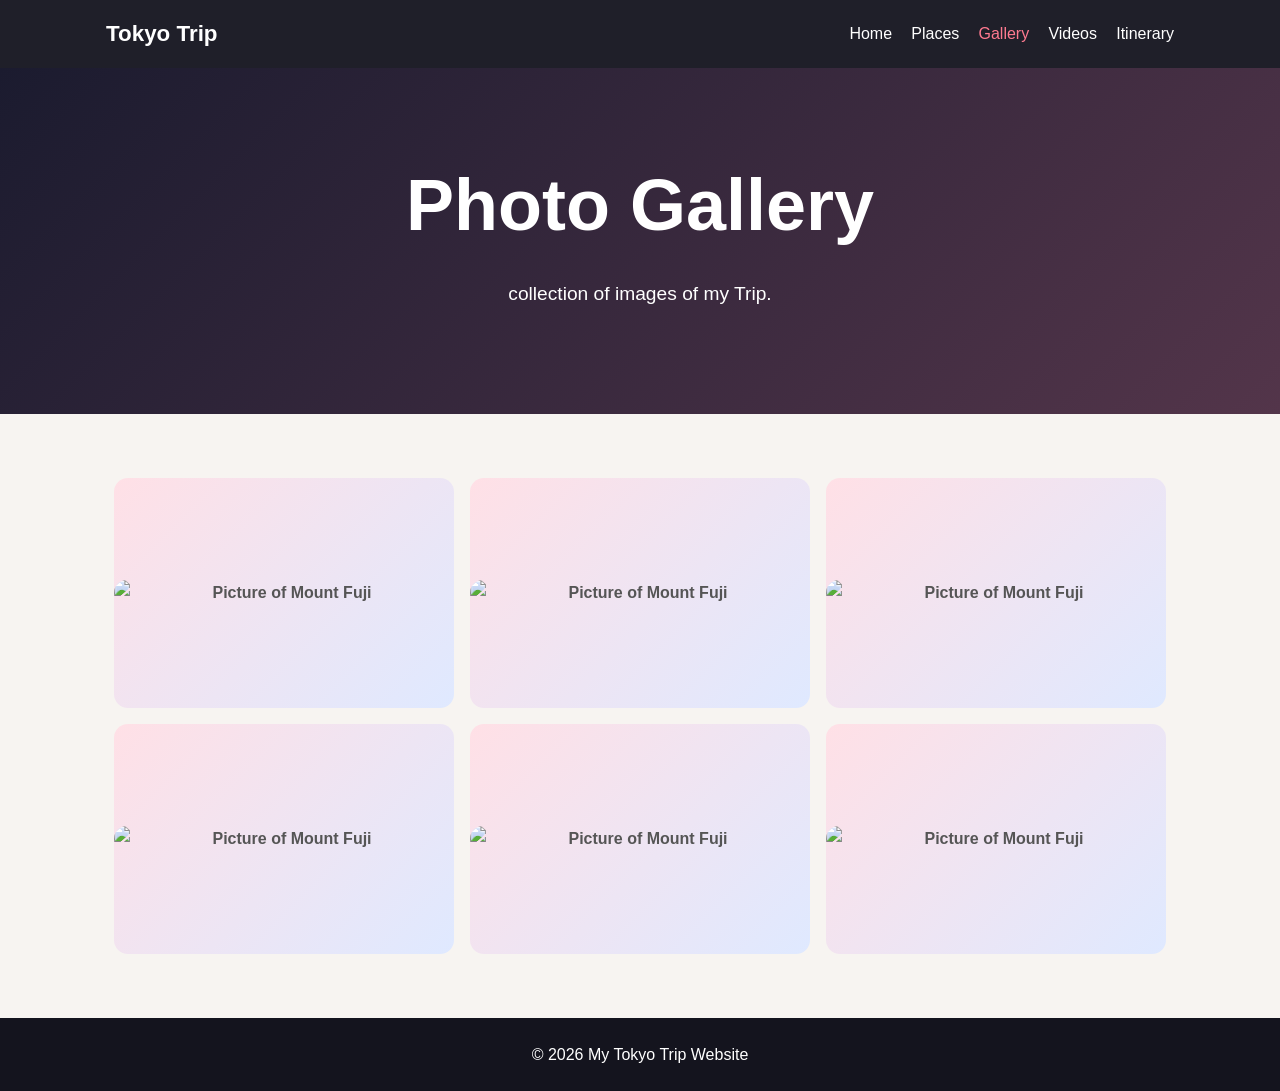
==== gallery.html @ d2283280 "Add files via upload" ====
<!DOCTYPE html>
<html lang="en">
<head>
    <meta charset="UTF-8">
    <meta name="viewport" content="width=device-width, initial-scale=1.0">
    <title>My Tokyo Trip | Gallery</title>
    <link rel="stylesheet" href="style.css">
</head>
<body>
    <header class="site-header">
        <nav class="navbar">
            <a href="index.html" class="logo">Tokyo Trip</a>
            <button class="menu-toggle" id="menuToggle" aria-label="Open navigation">☰</button>
            <ul class="nav-links" id="navLinks">
                <li><a href="index.html">Home</a></li>
                <li><a href="places.html">Places</a></li>
                <li><a href="gallery.html" class="active">Gallery</a></li>
                <li><a href="videos.html">Videos</a></li>
                <li><a href="itinerary.html">Itinerary</a></li>
            </ul>
        </nav>
    </header>

    <main>
        <section class="page-hero fade-in">
            <h1>Photo Gallery</h1>
            <p>collection of images of my Trip.</p>
        </section>

        <section class="gallery-grid">
            <div class="gallery-item"><img src="images/fuji.jpg" alt="Picture of Mount Fuji"></div>
            <div class="gallery-item"><img src="images/garden.jpg" alt="Picture of Mount Fuji"></div>
            <div class="gallery-item"><img src="images/himeji.jpg" alt="Picture of Mount Fuji"></div>
            <div class="gallery-item"><img src="images/lake.jpg" alt="Picture of Mount Fuji"></div>
            <div class="gallery-item"><img src="images/light.jpg" alt="Picture of Mount Fuji"></div>
            <div class="gallery-item"><img src="images/orchid.jpg" alt="Picture of Mount Fuji"></div>
        </section>

        
    </main>

    <footer>
        <p>&copy; 2026 My Tokyo Trip Website</p>
    </footer>

    <script src="script.js"></script>
</body>
</html>
---- style.css ----
* {
    margin: 0;
    padding: 0;
    box-sizing: border-box;
}

html {
    scroll-behavior: smooth;
}

body {
    font-family: Arial, Helvetica, sans-serif;
    line-height: 1.6;
    color: #222;
    background: #f7f4f1;
}

.site-header {
    background: rgba(20, 20, 30, 0.95);
    position: sticky;
    top: 0;
    z-index: 1000;
}

.navbar {
    max-width: 1100px;
    margin: auto;
    padding: 1rem;
    display: flex;
    justify-content: space-between;
    align-items: center;
}

.logo {
    color: #fff;
    text-decoration: none;
    font-size: 1.4rem;
    font-weight: bold;
}

.nav-links {
    display: flex;
    list-style: none;
    gap: 1.2rem;
}

.nav-links a {
    color: #fff;
    text-decoration: none;
    transition: color 0.3s ease;
}

.nav-links a:hover,
.nav-links .active {
    color: #ff7a90;
}

.menu-toggle {
    display: none;
    background: none;
    border: none;
    color: #fff;
    font-size: 1.8rem;
    cursor: pointer;
}

.hero {
    min-height: 85vh;
    display: flex;
    align-items: center;
    justify-content: center;
    text-align: center;
    padding: 2rem;
    background:
        linear-gradient(rgba(20, 20, 30, 0.55), rgba(20, 20, 30, 0.55)),
        url("images/tokyo-hero.jpg");
    background-size: cover;
    background-position: center;
    color: #fff;
}

.hero-content {
    max-width: 750px;
}

.hero h1,
.page-hero h1 {
    font-size: clamp(2.4rem, 6vw, 4.5rem);
    margin-bottom: 1rem;
}

.hero p,
.page-hero p {
    font-size: 1.2rem;
    margin-bottom: 1.5rem;
}

.btn {
    display: inline-block;
    background: #ff4f70;
    color: #fff;
    padding: 0.9rem 1.4rem;
    border-radius: 30px;
    text-decoration: none;
    transition: transform 0.3s ease, background 0.3s ease;
}

.btn:hover {
    background: #d93656;
    transform: translateY(-3px);
}

.page-hero {
    text-align: center;
    padding: 5rem 1.5rem;
    background: linear-gradient(135deg, #1b1b2f, #53354a);
    color: #fff;
}

.section,
.cards-section,
.video-section,
.timeline,
.gallery-grid {
    max-width: 1100px;
    margin: auto;
    padding: 4rem 1.5rem;
}

.section h2,
.cards-section h2 {
    text-align: center;
    margin-bottom: 1.5rem;
    font-size: 2rem;
}

.card-grid {
    display: grid;
    grid-template-columns: repeat(3, 1fr);
    gap: 1.5rem;
}

.card,
.video-card,
.timeline-item {
    background: #fff;
    border-radius: 18px;
    padding: 1.3rem;
    box-shadow: 0 8px 24px rgba(0, 0, 0, 0.08);
    transition: transform 0.3s ease, box-shadow 0.3s ease;
}

.card:hover,
.video-card:hover,
.timeline-item:hover {
    transform: translateY(-6px);
    box-shadow: 0 12px 30px rgba(0, 0, 0, 0.12);
}

.placeholder,
.gallery-item,
.video-placeholder {
    min-height: 180px;
    border-radius: 14px;
    background: linear-gradient(135deg, #ffe0e6, #dfe9ff);
    display: flex;
    align-items: center;
    justify-content: center;
    color: #555;
    font-weight: bold;
    text-align: center;
    margin-bottom: 1rem;
}

.gallery-grid {
    display: grid;
    grid-template-columns: repeat(3, 1fr);
    gap: 1rem;
}

.gallery-item {
    min-height: 230px;
    margin-bottom: 0;
}

.video-section {
    display: grid;
    grid-template-columns: repeat(2, 1fr);
    gap: 1.5rem;
}

.video-placeholder {
    min-height: 260px;
}

.video-card iframe,
.video-card video,
.gallery-item img,
.card img {
    width: 100%;
    height: auto;
    border-radius: 14px;
    display: block;
}

.timeline {
    display: grid;
    gap: 1.2rem;
}

.timeline-item {
    border-left: 6px solid #ff4f70;
}

pre {
    background: #1f1f2e;
    color: #fff;
    padding: 1rem;
    border-radius: 10px;
    overflow-x: auto;
    margin-top: 1rem;
    margin-bottom: 1rem;
}

footer {
    background: #14141e;
    color: #fff;
    text-align: center;
    padding: 1.5rem;
}

/* Animations */
.fade-in {
    animation: fadeIn 1.1s ease-in both;
}

.slide-up {
    opacity: 0;
    transform: translateY(35px);
    transition: opacity 0.7s ease, transform 0.7s ease;
}

.slide-up.show {
    opacity: 1;
    transform: translateY(0);
}

@keyframes fadeIn {
    from {
        opacity: 0;
    }
    to {
        opacity: 1;
    }
}

/* Mobile layout */
@media (max-width: 768px) {
    .menu-toggle {
        display: block;
    }

    .nav-links {
        position: absolute;
        top: 70px;
        right: 0;
        width: 100%;
        background: #14141e;
        flex-direction: column;
        align-items: center;
        padding: 1rem 0;
        display: none;
    }

    .nav-links.show {
        display: flex;
    }

    .card-grid,
    .gallery-grid,
    .video-section {
        grid-template-columns: 1fr;
    }

    .hero {
        min-height: 75vh;
    }
}
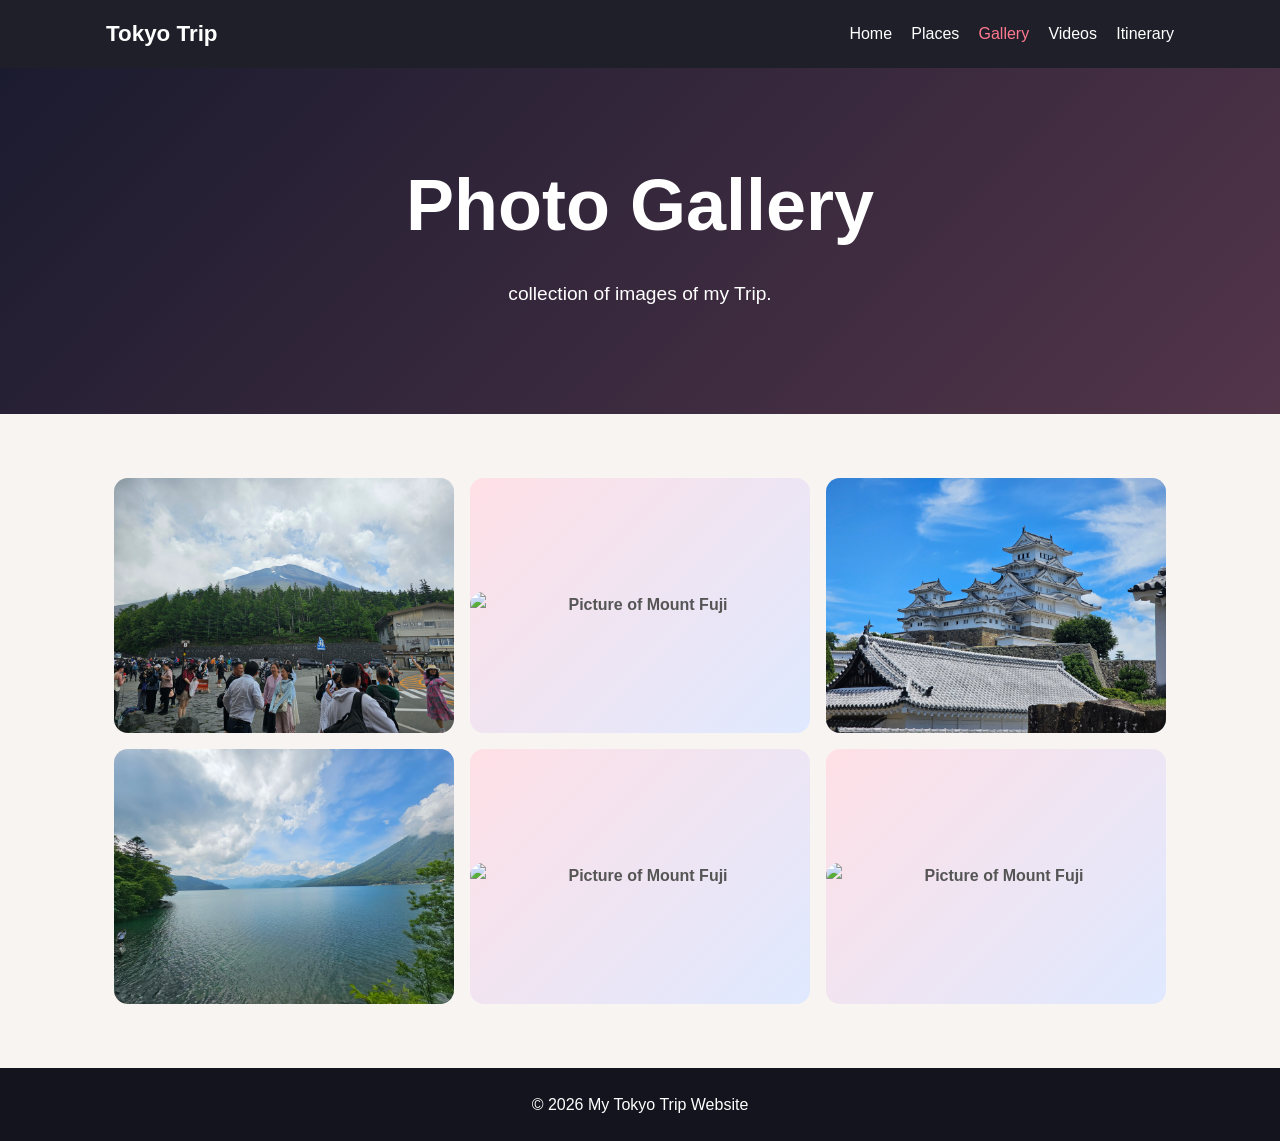
==== commit d10d61b2: "Update gallery.html" ====
--- a/gallery.html
+++ b/gallery.html
@@ -28,12 +28,12 @@
         </section>
 
         <section class="gallery-grid">
-            <div class="gallery-item"><img src="images/fuji.jpg" alt="Picture of Mount Fuji"></div>
-            <div class="gallery-item"><img src="images/garden.jpg" alt="Picture of Mount Fuji"></div>
-            <div class="gallery-item"><img src="images/himeji.jpg" alt="Picture of Mount Fuji"></div>
-            <div class="gallery-item"><img src="images/lake.jpg" alt="Picture of Mount Fuji"></div>
-            <div class="gallery-item"><img src="images/light.jpg" alt="Picture of Mount Fuji"></div>
-            <div class="gallery-item"><img src="images/orchid.jpg" alt="Picture of Mount Fuji"></div>
+            <div class="gallery-item"><img src="fuji.jpg" alt="Picture of Mount Fuji"></div>
+            <div class="gallery-item"><img src="garden.jpg" alt="Picture of Mount Fuji"></div>
+            <div class="gallery-item"><img src="himeji.jpg" alt="Picture of Mount Fuji"></div>
+            <div class="gallery-item"><img src="lake.jpg" alt="Picture of Mount Fuji"></div>
+            <div class="gallery-item"><img src="light.jpg" alt="Picture of Mount Fuji"></div>
+            <div class="gallery-item"><img src="orchid.jpg" alt="Picture of Mount Fuji"></div>
         </section>
 
         
